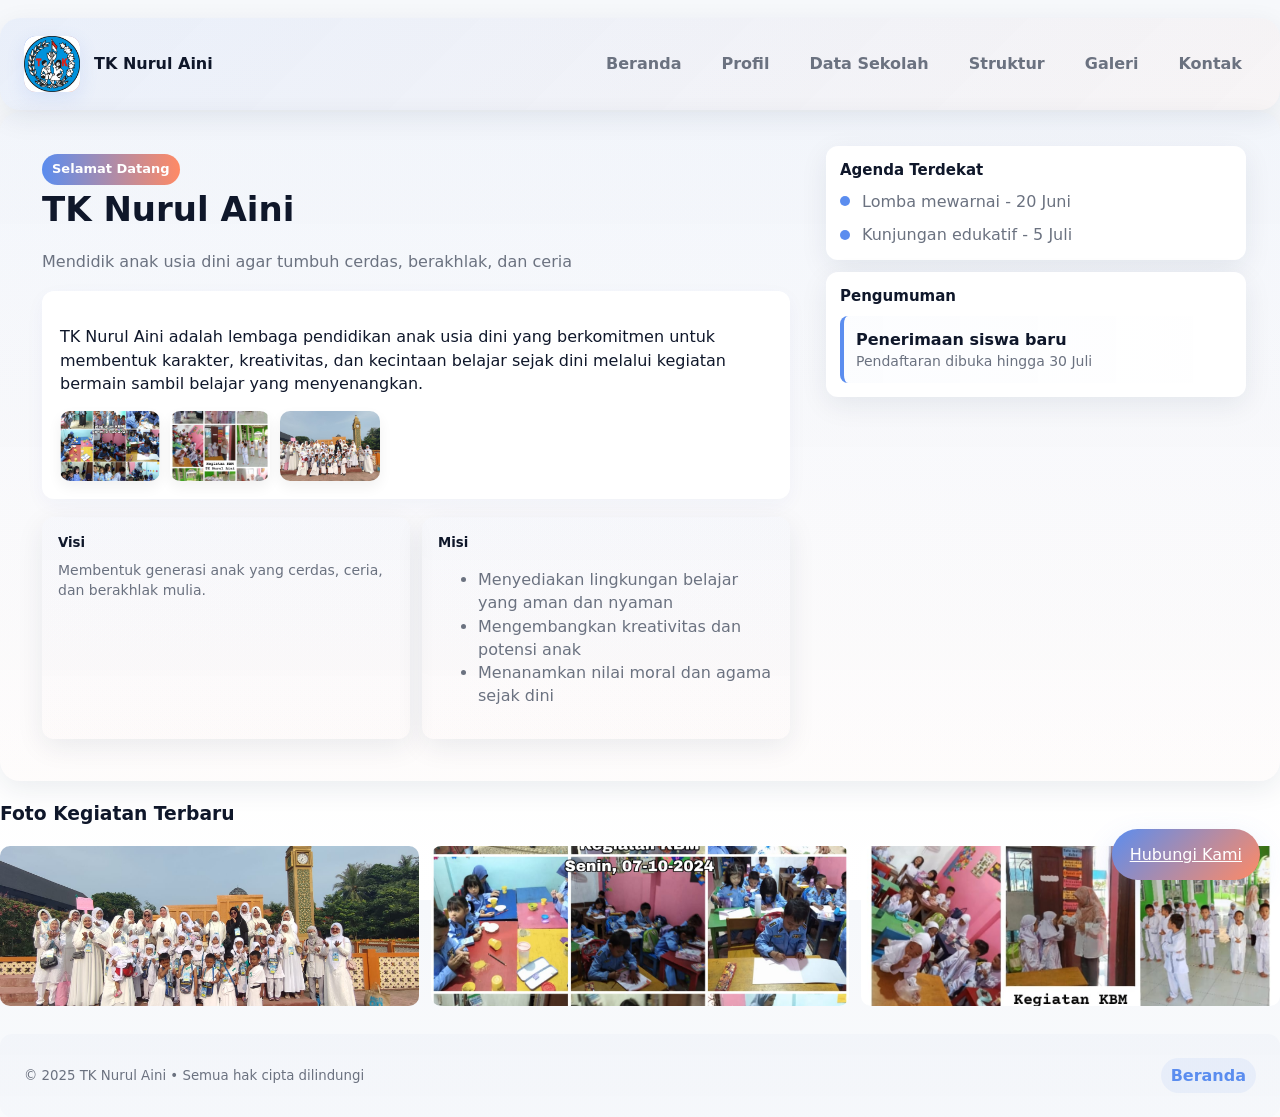
==== Index.html @ f2967837 "Add files via upload" ====
<!DOCTYPE html>
<html lang="id">
<head>
  <meta charset="UTF-8" />
  <meta name="viewport" content="width=device-width, initial-scale=1.0" />
  <title>TK Nurul Aini - Beranda</title>
  <link rel="stylesheet" href="style.css" />
</head>
<body>
  <!--  <div class="bg-full"></div>

  <div class="container">
    <!-- NAVBAR -->
    <div class="navbar fade-in-up">
      <div class="nav-left">
        <div class="logo use-image">
  <img src="logotk1.jpg" alt="Logo Sekolah">
  <span>TK</span>
</div>

        <strong>TK Nurul Aini</strong>
      </div>
      <div class="nav-links">
        <a href="Index.html">Beranda</a>
        <a href="profil.html">Profil</a>
        <a href="data-sekolah.html">Data Sekolah</a>
        <a href="struktur.html">Struktur</a>
        <a href="galeri.html">Galeri</a>
        <a href="kontak.html">Kontak</a>
      </div>
    </div>

    <!-- HERO SECTION -->
    <section class="hero fade-in-up">
      <div class="hero-left">
        <span class="badge">Selamat Datang</span>
        <h1 class="school-title">TK Nurul Aini</h1>
        <p class="school-sub">Mendidik anak usia dini agar tumbuh cerdas, berakhlak, dan ceria</p>

        <div class="hero-desc">
          <p>
            TK Nurul Aini adalah lembaga pendidikan anak usia dini yang berkomitmen
            untuk membentuk karakter, kreativitas, dan kecintaan belajar sejak dini
            melalui kegiatan bermain sambil belajar yang menyenangkan.
          </p>

          <div class="hero-photos">
            <img src="kegiatankbm1.jpeg" alt="Kegiatan belajar" />
            <img src="kegiatankbm2.jpeg" alt="Aktivitas anak" />
            <img src="manasiktk.jpeg" alt="Bermain bersama" />
          </div>
        </div>

        <!-- VISI & MISI -->
        <div class="vm-grid">
          <div class="vm card">
            <h5>Visi</h5>
            <p>Membentuk generasi anak yang cerdas, ceria, dan berakhlak mulia.</p>
          </div>
          <div class="vm card">
            <h5>Misi</h5>
            <ul class="text-muted">
              <li>Menyediakan lingkungan belajar yang aman dan nyaman</li>
              <li>Mengembangkan kreativitas dan potensi anak</li>
              <li>Menanamkan nilai moral dan agama sejak dini</li>
            </ul>
          </div>
        </div>
      </div>

      <!-- QUICK INFO -->
      <div class="quick-cards">
        <div class="card">
          <h4>Agenda Terdekat</h4>
          <div class="agenda-list">
            <div class="agenda-item">
              <div class="agenda-dot"></div>
              <span class="text-muted">Lomba mewarnai - 20 Juni</span>
            </div>
            <div class="agenda-item">
              <div class="agenda-dot"></div>
              <span class="text-muted">Kunjungan edukatif - 5 Juli</span>
            </div>
          </div>
        </div>

        <div class="card">
          <h4>Pengumuman</h4>
          <div class="announcement">
            <strong>Penerimaan siswa baru</strong>
            <p class="text-muted">Pendaftaran dibuka hingga 30 Juli</p>
          </div>
        </div>
      </div>
    </section>

    <!-- KEGIATAN TERBARU -->
    <section class="fade-in-up mt-16">
      <h3>Foto Kegiatan Terbaru</h3>
      <div class="gallery">
        <img src="manasiktk.jpeg" alt="Anak-anak belajar" onclick="openModal(this.src)" />
        <img src="kegiatankbm1.jpeg" alt="Bermain di luar kelas" onclick="openModal(this.src)" />
        <img src="kegiatankbm2.jpeg" alt="Kegiatan menggambar" onclick="openModal(this.src)" />
      </div>
    </section>

    <!-- FOOTER -->
    <footer class="footer fade-in-up">
      <small>© 2025 TK Nurul Aini • Semua hak cipta dilindungi</small>
      <span class="pill">Beranda</span>
    </footer>
  </div>

  <!-- FLOATING BUTTON -->
  <a href="kontak.html" class="fab">Hubungi Kami</a>

  <!-- MODAL / POP-UP -->
  <div class="modal-backdrop" id="modal">
    <div class="modal">
      <div class="modal-header">
        <strong>Foto Kegiatan</strong>
        <button class="close-btn" onclick="closeModal()">✖</button>
      </div>
      <div class="modal-body center">
        <img id="modalImage" src="" style="max-width:100%; border-radius:12px" />
      </div>
    </div>
  </div>

  <script>
    function openModal(src){
      document.getElementById('modalImage').src = src;
      document.getElementById('modal').classList.add('show');
    }

    function closeModal(){
      document.getElementById('modal').classList.remove('show');
    }
  </script>
</body>
</html>
---- style.css ----
/* style.css
   Tema: Sekolah TK Nurul Aini
   Desain modern, responsif, dengan animasi halus dan modal pop-up.
   Gunakan bersama file HTML yang akan dibuat (beranda.html, profil.html, m data-sekolah.html, struktur.html, galeri.html, kontak.html)
*/

/* BACKGROUND FULL */
.bg-full {
  position: fixed;
  top: 0;
  left: 0;
  width: 100%;
  height: 100%;
  background-image: url('tknurul-aini.jpeg');
  background-size: cover;
  background-position: center;
  background-repeat: no-repeat;
  z-index: -2;
}

/* overlay tipis agar teks lebih jelas */
.bg-full::after {
  content: "";
  position: absolute;
  inset: 0;
  background: rgba(0,0,0,0.35);
  z-index: -1;
}


@import url('https://fonts.googleapis.com/css2?family=Inter:wght@300;400;600;700;800&display=swap');

:root{
  --bg:#f6f8fb;
  --card:#ffffff;
  --accent:#5b8def; /* biru lembut */
  --accent-2:#ff8a65; /* oranye aksen */
  --muted:#6b7280;
  --success:#34c759;
  --glass: rgba(255,255,255,0.6);
  --shadow: 0 8px 28px rgba(18,38,63,0.08);
  --radius: 14px;
}

*{box-sizing:border-box}
html,body{height:100%;}
body{
  margin:0;
  font-family:Inter, system-ui, -apple-system, 'Segoe UI', Roboto, 'Helvetica Neue', Arial;
  background: linear-gradient(180deg, var(--bg) 0%, #ffffff 100%);
  color:#0f172a;
  -webkit-font-smoothing:antialiased;
  -moz-osx-font-smoothing:grayscale;
  line-height:1.45;
}

.container{max-width:1180px;margin:0 auto;padding:28px;}

/* NAVBAR */
.navbar{
  display:flex;align-items:center;justify-content:space-between;padding:18px 24px;border-radius:20px;background:linear-gradient(135deg, rgba(91,141,239,0.08), rgba(255,138,101,0.04));box-shadow:var(--shadow);
  position:sticky;top:18px;z-index:40;margin-bottom:20px
}
.nav-left{display:flex;align-items:center;gap:14px}
/* LOGO FLEXIBLE: bisa teks atau gambar */
.logo {
  width: 56px;
  height: 56px;
  border-radius: 12px;
  background: linear-gradient(135deg, var(--accent), var(--accent-2));
  display: flex;
  align-items: center;
  justify-content: center;
  color: white;
  font-weight: 800;
  font-size: 18px;
  box-shadow: 0 6px 18px rgba(91,141,239,0.16);
  position: relative;
  overflow: hidden; /* penting agar gambar mengikuti bentuk logo */
}

/* Untuk gambar logo */
.logo img {
  width: 100%;
  height: 100%;
  object-fit: cover;
  display: none; /* default: tidak tampil */
}

/* Saat pengguna ingin memakai gambar */
.logo.use-image img {
  display: block;
}

/* Jika gambar tampil, teks otomatis hilang */
.logo.use-image span {
  display: none;
}

.nav-links{
  display:flex;gap:12px
  
}
.nav-links a{padding:10px 14px;border-radius:10px;text-decoration:none;color:var(--muted);font-weight:600}
.nav-links a:hover{background:rgba(11,56,160,0.06);color:var(--accent)}

/* HERO / BERANDA ATAS */
.hero{display:grid;grid-template-columns:1fr 420px;gap:28px;align-items:start;padding:34px;border-radius:20px;background:linear-gradient(180deg, rgba(91,141,239,0.03), rgba(255,138,101,0.02));box-shadow:var(--shadow)}
.hero .hero-left{padding:8px}
.school-title{font-size:34px;font-weight:800;margin:0 0 8px}
.school-sub{color:var(--muted);margin-bottom:18px}
.hero-desc{background:var(--card);padding:18px;border-radius:12px;box-shadow:0 6px 20px rgba(11,56,160,0.04)}
.badge{display:inline-flex;align-items:center;gap:8px;padding:6px 10px;border-radius:999px;background:linear-gradient(90deg,var(--accent),var(--accent-2));color:white;font-weight:700;font-size:13px}

/* Foto kecil di hero */
.hero-photos{display:flex;gap:10px;margin-top:16px}
.hero-photos img{width:100px;height:70px;object-fit:cover;border-radius:10px;box-shadow:0 6px 14px rgba(2,6,23,0.06);transform:translateY(0);transition:transform .28s ease}
.hero-photos img:hover{transform:translateY(-6px)}

/* Right card untuk quick info (agenda, pengumuman singkat) */
.quick-cards{display:flex;flex-direction:column;gap:12px}
.card{background:var(--card);padding:14px;border-radius:12px;box-shadow:var(--shadow)}
.card h4{margin:0 0 8px;font-size:15px}
.card p{margin:0;color:var(--muted);font-size:14px}

/* VISI & MISI */
.vm-grid{display:grid;grid-template-columns:repeat(2,1fr);gap:12px;margin-top:18px}
.vm{padding:16px;border-radius:12px;background:linear-gradient(180deg, rgba(91,141,239,0.02), rgba(255,138,101,0.01))}
.vm h5{margin:0 0 8px}

/* AGENDA */
.agenda-list{display:flex;flex-direction:column;gap:10px}
.agenda-item{display:flex;gap:12px;align-items:center}
.agenda-dot{width:10px;height:10px;background:var(--accent);border-radius:50%}

/* PENGUMUMAN */
.announcement{padding:12px;border-left:4px solid var(--accent);background:linear-gradient(90deg, rgba(91,141,239,0.02), transparent);border-radius:8px}

/* GALERI */
.gallery{display:grid;grid-template-columns:repeat(3,1fr);gap:12px;margin-top:18px}
.gallery img{width:100%;height:160px;object-fit:cover;border-radius:10px;cursor:pointer;transition:transform .22s ease, box-shadow .22s}
.gallery img:hover{transform:scale(1.03);box-shadow:0 18px 40px rgba(2,6,23,0.08)}

/* POP-UP / MODAL */
.modal-backdrop{position:fixed;inset:0;background:rgba(4,8,22,0.46);display:flex;align-items:center;justify-content:center;z-index:60;opacity:0;pointer-events:none;transition:opacity .28s}
.modal-backdrop.show{opacity:1;pointer-events:auto}
.modal{width:min(920px,92%);background:linear-gradient(180deg, rgba(255,255,255,0.98), var(--glass));backdrop-filter:blur(6px);padding:18px;border-radius:14px;box-shadow:0 30px 80px rgba(2,6,23,0.3)}
.modal .modal-header{display:flex;align-items:center;justify-content:space-between}
.modal .modal-body{margin-top:12px}
.close-btn{background:transparent;border:0;font-size:18px;cursor:pointer}

/* CTA Floating button */
.fab{position:fixed;right:20px;bottom:20px;background:linear-gradient(135deg,var(--accent),var(--accent-2));color:white;padding:14px 18px;border-radius:999px;box-shadow:0 12px 30px rgba(91,141,239,0.18);display:flex;gap:10px;align-items:center;z-index:55}

/* Footer */
.footer{margin-top:28px;padding:24px;border-radius:12px;background:linear-gradient(180deg, rgba(11,56,160,0.02), rgba(11,56,160,0.01));display:flex;justify-content:space-between;align-items:center}
.footer small{color:var(--muted)}

/* Animations */
@keyframes floatUp{0%{transform:translateY(6px)}50%{transform:translateY(0)}100%{transform:translateY(6px)}}
.logo{animation:floatUp 4s ease-in-out infinite}

@keyframes fadeInUp{from{opacity:0;transform:translateY(10px)}to{opacity:1;transform:translateY(0)}}
.fade-in-up{animation:fadeInUp .6s ease both}

/* RESPONSIVE */
@media (max-width:980px){
  .hero{grid-template-columns:1fr;}
  .gallery{grid-template-columns:repeat(2,1fr)}
  /* .nav-links{display:none}  <-- HAPUS atau komentari */

}
@media (max-width:600px){
  .container{padding:16px}
  .gallery img{height:120px}
  .logo{width:48px;height:48px;font-size:16px}
}

/* Utility classes */
.text-muted{color:var(--muted)}
.mt-8{margin-top:8px}
.mt-16{margin-top:16px}
.flex{display:flex}
.center{align-items:center;justify-content:center}
.card-grid{display:grid;grid-template-columns:repeat(auto-fit,minmax(220px,1fr));gap:12px}

/* FORM / CONTACT */
.input,textarea{width:100%;padding:12px;border-radius:10px;border:1px solid rgba(15,23,42,0.06);background:white}
.button{display:inline-flex;align-items:center;gap:10px;padding:10px 14px;border-radius:10px;border:0;cursor:pointer;background:var(--accent);color:white;font-weight:700}
.button.secondary{background:transparent;border:1px solid rgba(15,23,42,0.06);color:var(--muted)}

/* subtle focus */
.input:focus,textarea:focus,.button:focus{outline:none;box-shadow:0 6px 24px rgba(91,141,239,0.12)}

/* small helpers for announcements */
.pill{display:inline-block;padding:6px 10px;border-radius:999px;background:rgba(91,141,239,0.08);font-weight:700;color:var(--accent)}

/* Accessibility improvements */
.sr-only{position:absolute;width:1px;height:1px;padding:0;margin:-1px;overflow:hidden;clip:rect(0,0,0,0);white-space:nowrap;border:0}

/* END OF FILE */
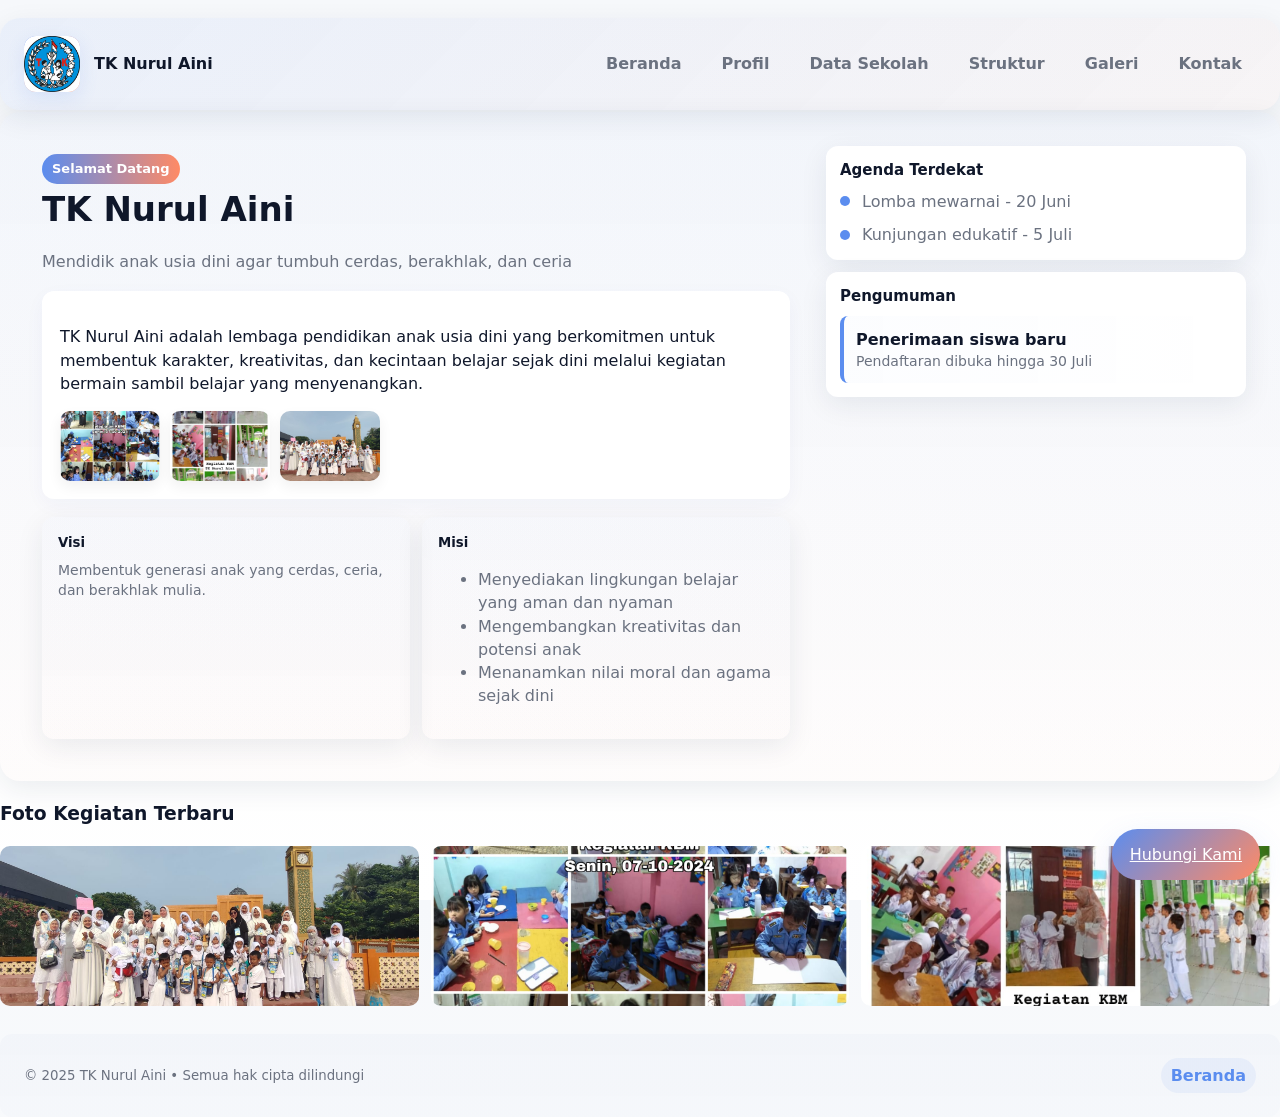
==== commit a99e9000: "Add files via upload" ====
--- a/Index.html
+++ b/Index.html
@@ -10,7 +10,7 @@
   <!--  <div class="bg-full"></div>
 
   <div class="container">
-    <!-- NAVBAR -->
+    <!- NAVBAR -->
     <div class="navbar fade-in-up">
       <div class="nav-left">
         <div class="logo use-image">
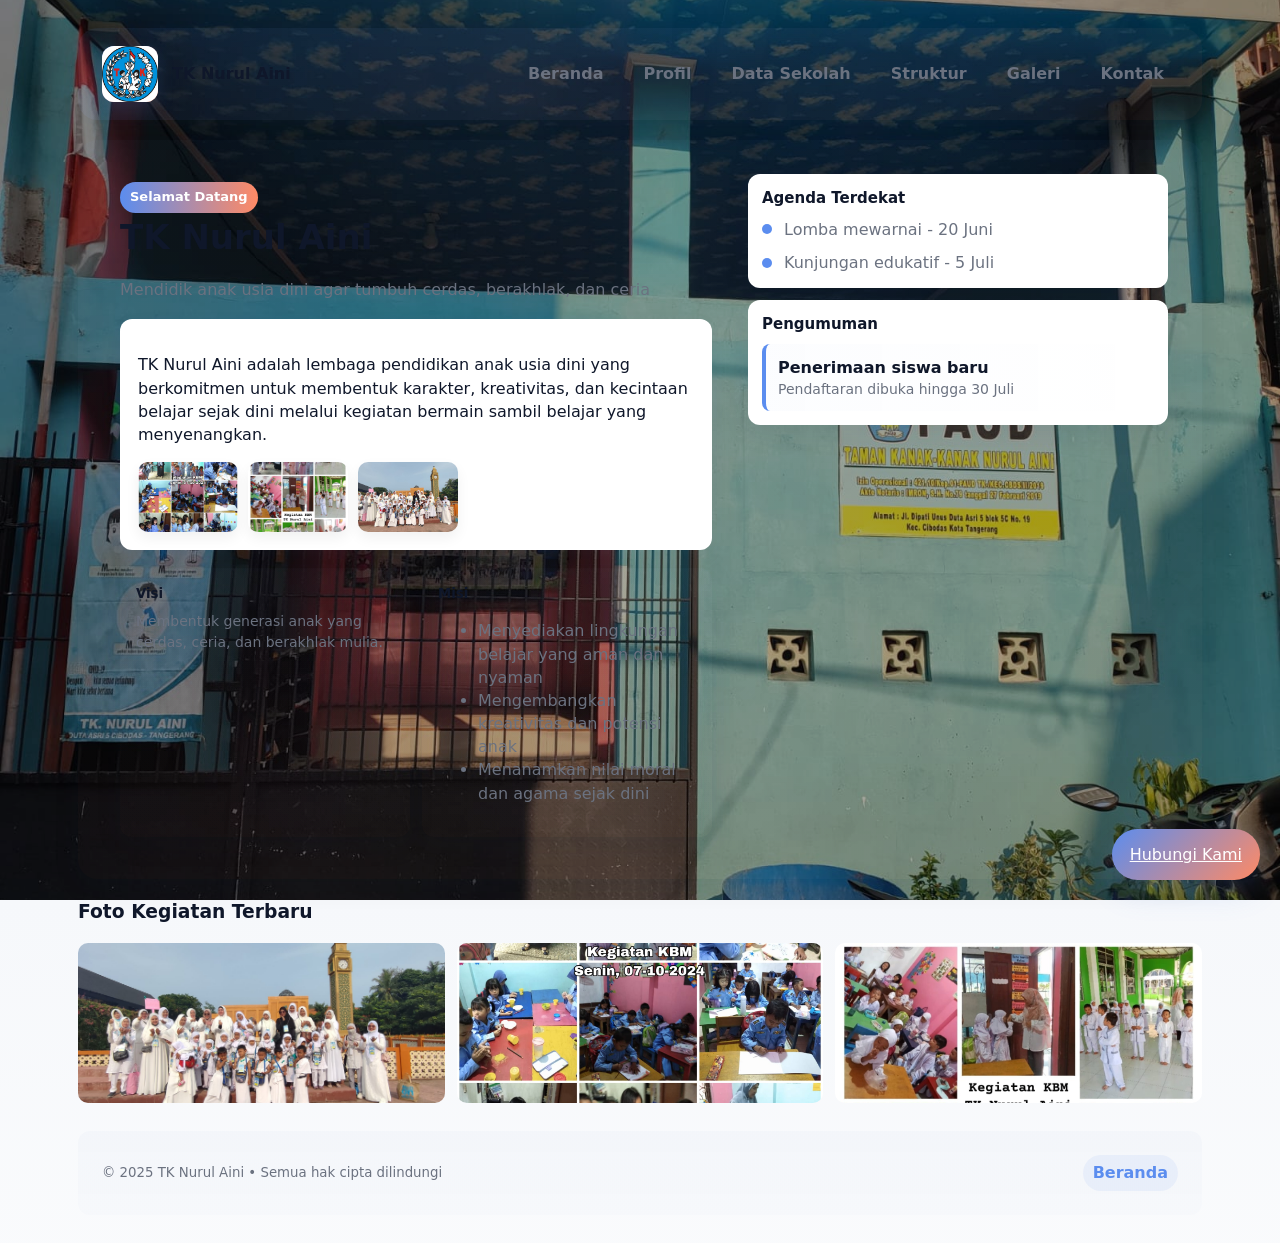
==== commit c0a1970d: "Add files via upload" ====
--- a/Index.html
+++ b/Index.html
@@ -6,20 +6,23 @@
   <title>TK Nurul Aini - Beranda</title>
   <link rel="stylesheet" href="style.css" />
 </head>
+
 <body>
-  <!--  <div class="bg-full"></div>
+
+  <div class="bg-full"></div>
 
   <div class="container">
-    <!- NAVBAR -->
+
+    <!-- NAVBAR -->
     <div class="navbar fade-in-up">
       <div class="nav-left">
         <div class="logo use-image">
-  <img src="logotk1.jpg" alt="Logo Sekolah">
-  <span>TK</span>
-</div>
-
+          <img src="logotk1.jpg" alt="Logo Sekolah" />
+          <span>TK</span>
+        </div>
         <strong>TK Nurul Aini</strong>
       </div>
+
       <div class="nav-links">
         <a href="Index.html">Beranda</a>
         <a href="profil.html">Profil</a>
@@ -51,12 +54,13 @@
           </div>
         </div>
 
-        <!-- VISI & MISI -->
+        <!-- VISI MISI -->
         <div class="vm-grid">
           <div class="vm card">
             <h5>Visi</h5>
             <p>Membentuk generasi anak yang cerdas, ceria, dan berakhlak mulia.</p>
           </div>
+
           <div class="vm card">
             <h5>Misi</h5>
             <ul class="text-muted">
@@ -68,7 +72,7 @@
         </div>
       </div>
 
-      <!-- QUICK INFO -->
+      <!-- QUICK CARDS -->
       <div class="quick-cards">
         <div class="card">
           <h4>Agenda Terdekat</h4>
@@ -77,6 +81,7 @@
               <div class="agenda-dot"></div>
               <span class="text-muted">Lomba mewarnai - 20 Juni</span>
             </div>
+
             <div class="agenda-item">
               <div class="agenda-dot"></div>
               <span class="text-muted">Kunjungan edukatif - 5 Juli</span>
@@ -94,13 +99,14 @@
       </div>
     </section>
 
-    <!-- KEGIATAN TERBARU -->
+    <!-- GALERI TERBARU -->
     <section class="fade-in-up mt-16">
       <h3>Foto Kegiatan Terbaru</h3>
+
       <div class="gallery">
-        <img src="manasiktk.jpeg" alt="Anak-anak belajar" onclick="openModal(this.src)" />
-        <img src="kegiatankbm1.jpeg" alt="Bermain di luar kelas" onclick="openModal(this.src)" />
-        <img src="kegiatankbm2.jpeg" alt="Kegiatan menggambar" onclick="openModal(this.src)" />
+        <img src="manasiktk.jpeg" onclick="openModal(this.src)" />
+        <img src="kegiatankbm1.jpeg" onclick="openModal(this.src)" />
+        <img src="kegiatankbm2.jpeg" onclick="openModal(this.src)" />
       </div>
     </section>
 
@@ -109,18 +115,20 @@
       <small>© 2025 TK Nurul Aini • Semua hak cipta dilindungi</small>
       <span class="pill">Beranda</span>
     </footer>
+
   </div>
 
   <!-- FLOATING BUTTON -->
   <a href="kontak.html" class="fab">Hubungi Kami</a>
 
-  <!-- MODAL / POP-UP -->
+  <!-- MODAL -->
   <div class="modal-backdrop" id="modal">
     <div class="modal">
       <div class="modal-header">
         <strong>Foto Kegiatan</strong>
         <button class="close-btn" onclick="closeModal()">✖</button>
       </div>
+
       <div class="modal-body center">
         <img id="modalImage" src="" style="max-width:100%; border-radius:12px" />
       </div>
@@ -128,14 +136,15 @@
   </div>
 
   <script>
-    function openModal(src){
-      document.getElementById('modalImage').src = src;
-      document.getElementById('modal').classList.add('show');
+    function openModal(src) {
+      document.getElementById("modalImage").src = src;
+      document.getElementById("modal").classList.add("show");
     }
 
-    function closeModal(){
-      document.getElementById('modal').classList.remove('show');
+    function closeModal() {
+      document.getElementById("modal").classList.remove("show");
     }
   </script>
+
 </body>
 </html>
